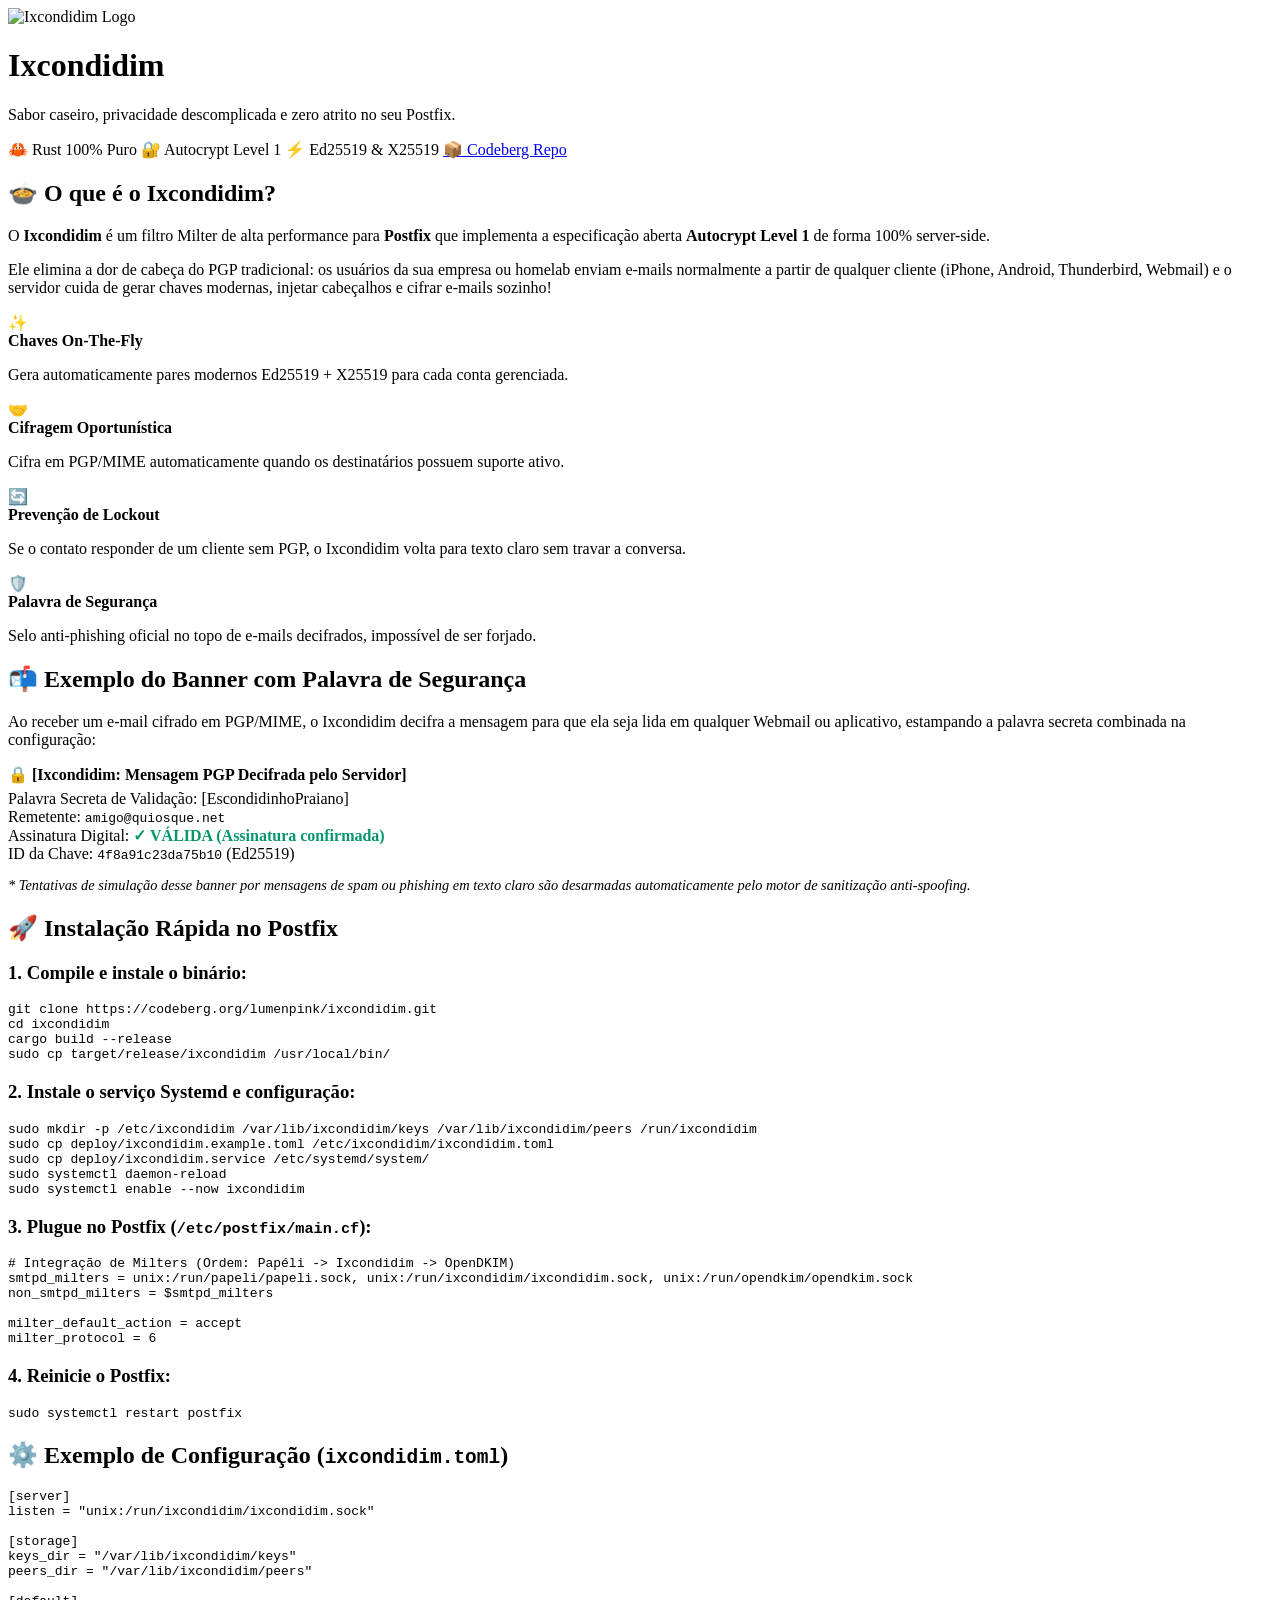
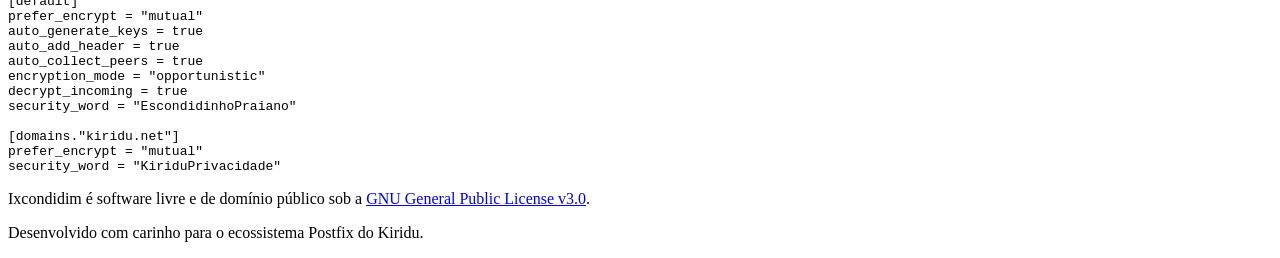
==== site/index.html @ bde9ca5f "feat: initial implementation of postfix autocrypt level 1 milter in rust" ====
<!DOCTYPE html>
<html lang="pt-BR">
<head>
  <meta charset="UTF-8">
  <meta name="viewport" content="width=device-width, initial-scale=1.0">
  <title>Ixcondidim — Filtro Milter Postfix Autocrypt L1 em Rust</title>
  <link rel="icon" type="image/svg+xml" href="/favicon.svg">
  <link rel="stylesheet" href="/assets/style.css">
</head>
<body>

  <header>
    <div class="header-container">
      <div class="logo-wrapper">
        <img src="/assets/logo.jpg" alt="Ixcondidim Logo" class="logo-img">
      </div>
      <h1>Ixcondidim</h1>
      <p class="tagline">Sabor caseiro, privacidade descomplicada e zero atrito no seu Postfix.</p>

      <div class="badges">
        <span class="badge badge-terracotta">🦀 Rust 100% Puro</span>
        <span class="badge badge-mint">🔐 Autocrypt Level 1</span>
        <span class="badge badge-ocean">⚡ Ed25519 & X25519</span>
        <a href="https://codeberg.org/lumenpink/ixcondidim" class="badge badge-ocean" target="_blank" rel="noopener">📦 Codeberg Repo</a>
      </div>
    </div>
  </header>

  <main class="container">
    <section class="card">
      <h2>🍲 O que é o Ixcondidim?</h2>
      <p>
        O <strong>Ixcondidim</strong> é um filtro Milter de alta performance para <strong>Postfix</strong> que implementa a especificação aberta <strong>Autocrypt Level 1</strong> de forma 100% server-side.
      </p>
      <p>
        Ele elimina a dor de cabeça do PGP tradicional: os usuários da sua empresa ou homelab enviam e-mails normalmente a partir de qualquer cliente (iPhone, Android, Thunderbird, Webmail) e o servidor cuida de gerar chaves modernas, injetar cabeçalhos e cifrar e-mails sozinho!
      </p>

      <div class="grid-features">
        <div class="feature-box">
          <div class="feature-icon">✨</div>
          <strong>Chaves On-The-Fly</strong>
          <p>Gera automaticamente pares modernos Ed25519 + X25519 para cada conta gerenciada.</p>
        </div>
        <div class="feature-box">
          <div class="feature-icon">🤝</div>
          <strong>Cifragem Oportunística</strong>
          <p>Cifra em PGP/MIME automaticamente quando os destinatários possuem suporte ativo.</p>
        </div>
        <div class="feature-box">
          <div class="feature-icon">🔄</div>
          <strong>Prevenção de Lockout</strong>
          <p>Se o contato responder de um cliente sem PGP, o Ixcondidim volta para texto claro sem travar a conversa.</p>
        </div>
        <div class="feature-box">
          <div class="feature-icon">🛡️</div>
          <strong>Palavra de Segurança</strong>
          <p>Selo anti-phishing oficial no topo de e-mails decifrados, impossível de ser forjado.</p>
        </div>
      </div>
    </section>

    <section class="card">
      <h2>📬 Exemplo do Banner com Palavra de Segurança</h2>
      <p>
        Ao receber um e-mail cifrado em PGP/MIME, o Ixcondidim decifra a mensagem para que ela seja lida em qualquer Webmail ou aplicativo, estampando a palavra secreta combinada na configuração:
      </p>

      <div class="banner-demo">
        <div style="font-weight: bold; margin-bottom: 6px;">🔒 [Ixcondidim: Mensagem PGP Decifrada pelo Servidor]</div>
        <div>Palavra Secreta de Validação: <span class="secret-badge">[EscondidinhoPraiano]</span></div>
        <div>Remetente: <code>amigo@quiosque.net</code></div>
        <div>Assinatura Digital: <strong style="color: #059669;">✓ VÁLIDA (Assinatura confirmada)</strong></div>
        <div>ID da Chave: <code>4f8a91c23da75b10</code> (Ed25519)</div>
      </div>

      <p style="font-size: 0.9rem; color: var(--text-muted);">
        <em>* Tentativas de simulação desse banner por mensagens de spam ou phishing em texto claro são desarmadas automaticamente pelo motor de sanitização anti-spoofing.</em>
      </p>
    </section>

    <section class="card">
      <h2>🚀 Instalação Rápida no Postfix</h2>

      <h3>1. Compile e instale o binário:</h3>
      <pre><code>git clone https://codeberg.org/lumenpink/ixcondidim.git
cd ixcondidim
cargo build --release
sudo cp target/release/ixcondidim /usr/local/bin/</code></pre>

      <h3>2. Instale o serviço Systemd e configuração:</h3>
      <pre><code>sudo mkdir -p /etc/ixcondidim /var/lib/ixcondidim/keys /var/lib/ixcondidim/peers /run/ixcondidim
sudo cp deploy/ixcondidim.example.toml /etc/ixcondidim/ixcondidim.toml
sudo cp deploy/ixcondidim.service /etc/systemd/system/
sudo systemctl daemon-reload
sudo systemctl enable --now ixcondidim</code></pre>

      <h3>3. Plugue no Postfix (<code>/etc/postfix/main.cf</code>):</h3>
      <pre><code># Integração de Milters (Ordem: Papéli -> Ixcondidim -> OpenDKIM)
smtpd_milters = unix:/run/papeli/papeli.sock, unix:/run/ixcondidim/ixcondidim.sock, unix:/run/opendkim/opendkim.sock
non_smtpd_milters = $smtpd_milters

milter_default_action = accept
milter_protocol = 6</code></pre>

      <h3>4. Reinicie o Postfix:</h3>
      <pre><code>sudo systemctl restart postfix</code></pre>
    </section>

    <section class="card">
      <h2>⚙️ Exemplo de Configuração (<code>ixcondidim.toml</code>)</h2>
      <pre><code>[server]
listen = "unix:/run/ixcondidim/ixcondidim.sock"

[storage]
keys_dir = "/var/lib/ixcondidim/keys"
peers_dir = "/var/lib/ixcondidim/peers"

[default]
prefer_encrypt = "mutual"
auto_generate_keys = true
auto_add_header = true
auto_collect_peers = true
encryption_mode = "opportunistic"
decrypt_incoming = true
security_word = "EscondidinhoPraiano"

[domains."kiridu.net"]
prefer_encrypt = "mutual"
security_word = "KiriduPrivacidade"</code></pre>
    </section>
  </main>

  <footer>
    <p>
      Ixcondidim é software livre e de domínio público sob a <a href="https://unlicense.org" target="_blank" rel="noopener">GNU General Public License v3.0</a>.
    </p>
    <p style="margin-top: 6px;">
      Desenvolvido com carinho para o ecossistema Postfix do Kiridu.
    </p>
  </footer>

</body>
</html>
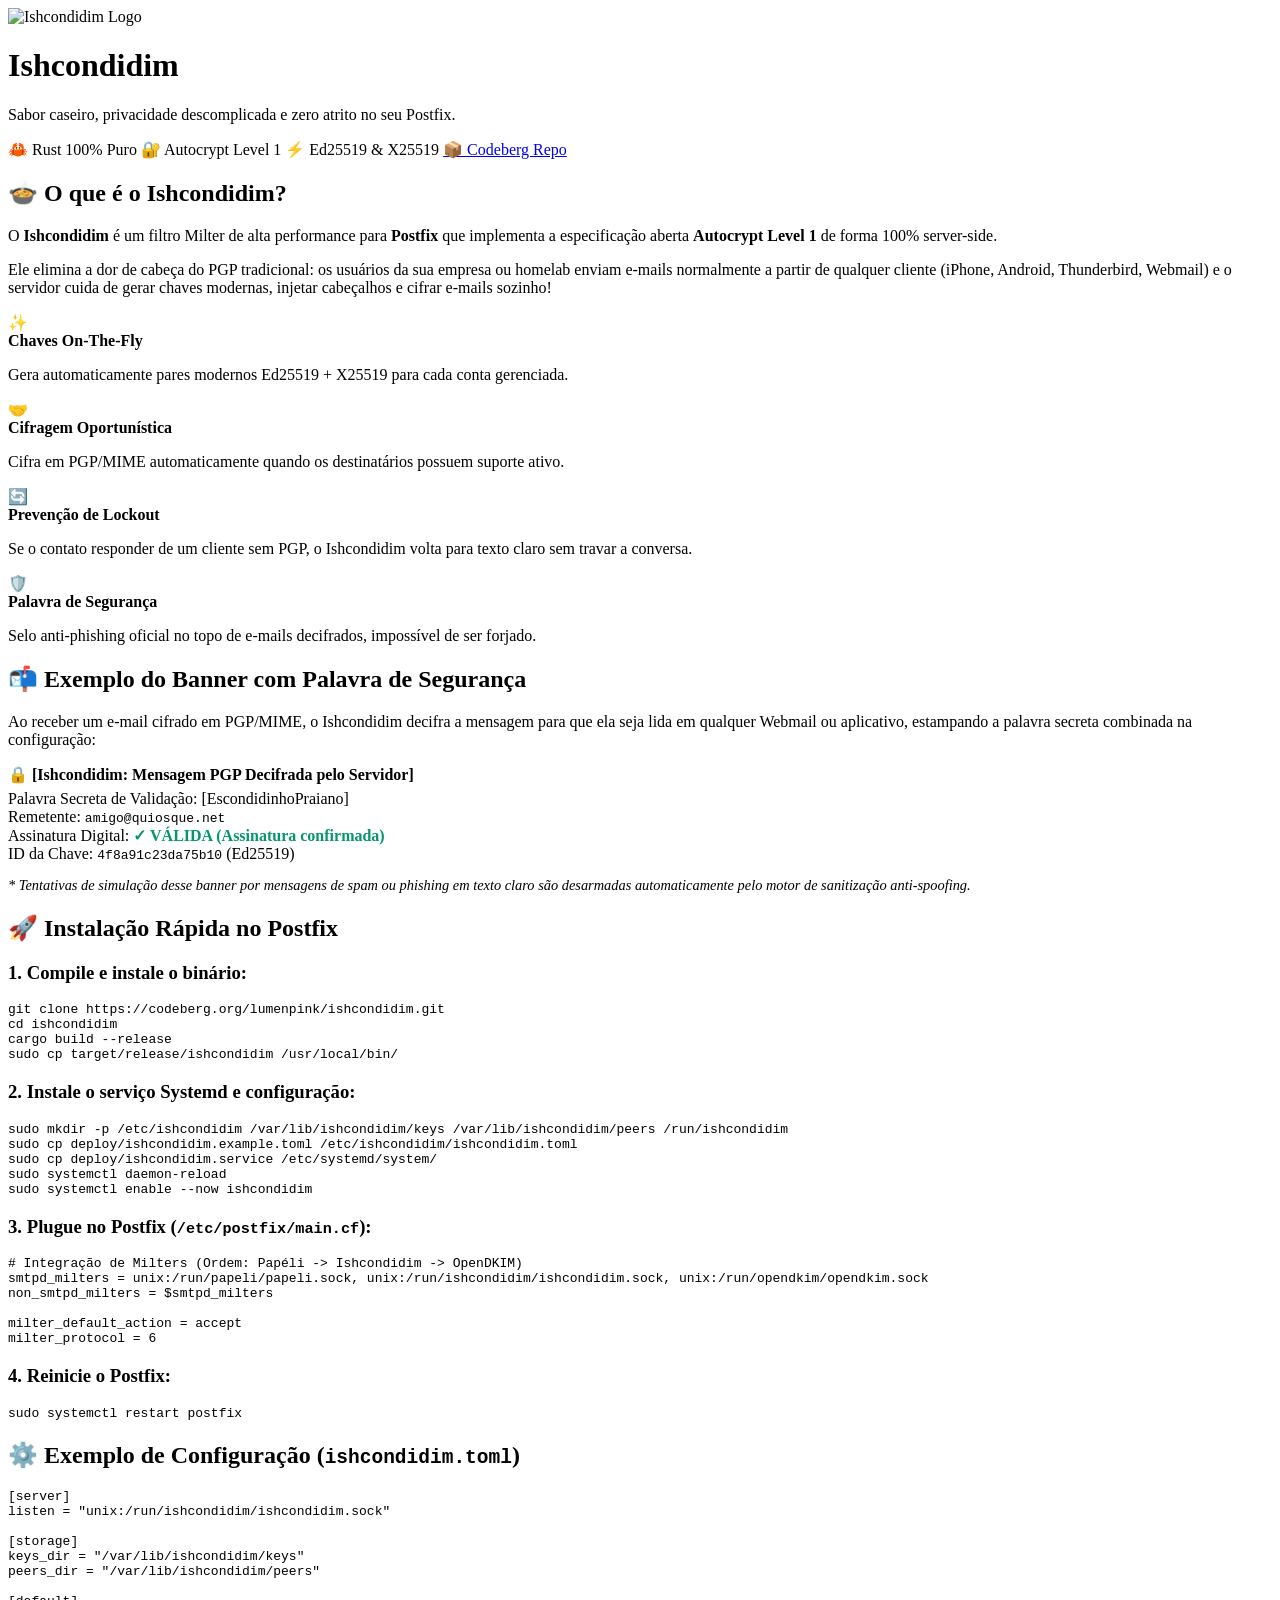
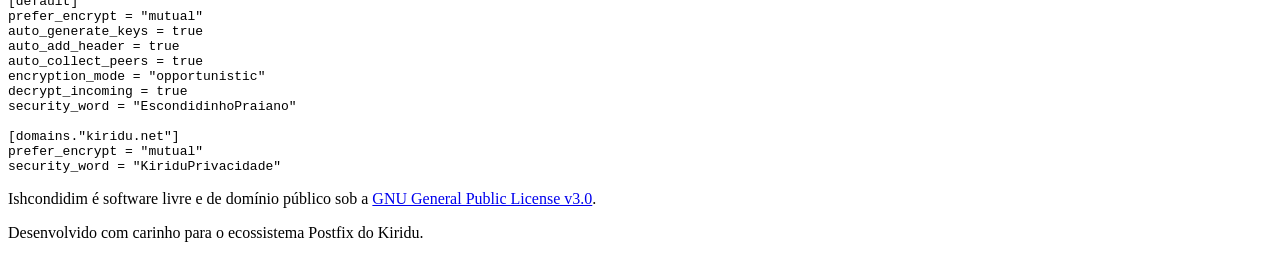
==== commit b31f43e9: "docs(crate): atualizar documentação e guias para ishcondidim (closes #1)" ====
--- a/site/index.html
+++ b/site/index.html
@@ -3,7 +3,7 @@
 <head>
   <meta charset="UTF-8">
   <meta name="viewport" content="width=device-width, initial-scale=1.0">
-  <title>Ixcondidim — Filtro Milter Postfix Autocrypt L1 em Rust</title>
+  <title>Ishcondidim — Filtro Milter Postfix Autocrypt L1 em Rust</title>
   <link rel="icon" type="image/svg+xml" href="/favicon.svg">
   <link rel="stylesheet" href="/assets/style.css">
 </head>
@@ -12,25 +12,25 @@
   <header>
     <div class="header-container">
       <div class="logo-wrapper">
-        <img src="/assets/logo.jpg" alt="Ixcondidim Logo" class="logo-img">
+        <img src="/assets/logo.jpg" alt="Ishcondidim Logo" class="logo-img">
       </div>
-      <h1>Ixcondidim</h1>
+      <h1>Ishcondidim</h1>
       <p class="tagline">Sabor caseiro, privacidade descomplicada e zero atrito no seu Postfix.</p>
 
       <div class="badges">
         <span class="badge badge-terracotta">🦀 Rust 100% Puro</span>
         <span class="badge badge-mint">🔐 Autocrypt Level 1</span>
         <span class="badge badge-ocean">⚡ Ed25519 & X25519</span>
-        <a href="https://codeberg.org/lumenpink/ixcondidim" class="badge badge-ocean" target="_blank" rel="noopener">📦 Codeberg Repo</a>
+        <a href="https://codeberg.org/lumenpink/ishcondidim" class="badge badge-ocean" target="_blank" rel="noopener">📦 Codeberg Repo</a>
       </div>
     </div>
   </header>
 
   <main class="container">
     <section class="card">
-      <h2>🍲 O que é o Ixcondidim?</h2>
+      <h2>🍲 O que é o Ishcondidim?</h2>
       <p>
-        O <strong>Ixcondidim</strong> é um filtro Milter de alta performance para <strong>Postfix</strong> que implementa a especificação aberta <strong>Autocrypt Level 1</strong> de forma 100% server-side.
+        O <strong>Ishcondidim</strong> é um filtro Milter de alta performance para <strong>Postfix</strong> que implementa a especificação aberta <strong>Autocrypt Level 1</strong> de forma 100% server-side.
       </p>
       <p>
         Ele elimina a dor de cabeça do PGP tradicional: os usuários da sua empresa ou homelab enviam e-mails normalmente a partir de qualquer cliente (iPhone, Android, Thunderbird, Webmail) e o servidor cuida de gerar chaves modernas, injetar cabeçalhos e cifrar e-mails sozinho!
@@ -50,7 +50,7 @@
         <div class="feature-box">
           <div class="feature-icon">🔄</div>
           <strong>Prevenção de Lockout</strong>
-          <p>Se o contato responder de um cliente sem PGP, o Ixcondidim volta para texto claro sem travar a conversa.</p>
+          <p>Se o contato responder de um cliente sem PGP, o Ishcondidim volta para texto claro sem travar a conversa.</p>
         </div>
         <div class="feature-box">
           <div class="feature-icon">🛡️</div>
@@ -63,11 +63,11 @@
     <section class="card">
       <h2>📬 Exemplo do Banner com Palavra de Segurança</h2>
       <p>
-        Ao receber um e-mail cifrado em PGP/MIME, o Ixcondidim decifra a mensagem para que ela seja lida em qualquer Webmail ou aplicativo, estampando a palavra secreta combinada na configuração:
+        Ao receber um e-mail cifrado em PGP/MIME, o Ishcondidim decifra a mensagem para que ela seja lida em qualquer Webmail ou aplicativo, estampando a palavra secreta combinada na configuração:
       </p>
 
       <div class="banner-demo">
-        <div style="font-weight: bold; margin-bottom: 6px;">🔒 [Ixcondidim: Mensagem PGP Decifrada pelo Servidor]</div>
+        <div style="font-weight: bold; margin-bottom: 6px;">🔒 [Ishcondidim: Mensagem PGP Decifrada pelo Servidor]</div>
         <div>Palavra Secreta de Validação: <span class="secret-badge">[EscondidinhoPraiano]</span></div>
         <div>Remetente: <code>amigo@quiosque.net</code></div>
         <div>Assinatura Digital: <strong style="color: #059669;">✓ VÁLIDA (Assinatura confirmada)</strong></div>
@@ -83,21 +83,21 @@
       <h2>🚀 Instalação Rápida no Postfix</h2>
 
       <h3>1. Compile e instale o binário:</h3>
-      <pre><code>git clone https://codeberg.org/lumenpink/ixcondidim.git
-cd ixcondidim
+      <pre><code>git clone https://codeberg.org/lumenpink/ishcondidim.git
+cd ishcondidim
 cargo build --release
-sudo cp target/release/ixcondidim /usr/local/bin/</code></pre>
+sudo cp target/release/ishcondidim /usr/local/bin/</code></pre>
 
       <h3>2. Instale o serviço Systemd e configuração:</h3>
-      <pre><code>sudo mkdir -p /etc/ixcondidim /var/lib/ixcondidim/keys /var/lib/ixcondidim/peers /run/ixcondidim
-sudo cp deploy/ixcondidim.example.toml /etc/ixcondidim/ixcondidim.toml
-sudo cp deploy/ixcondidim.service /etc/systemd/system/
+      <pre><code>sudo mkdir -p /etc/ishcondidim /var/lib/ishcondidim/keys /var/lib/ishcondidim/peers /run/ishcondidim
+sudo cp deploy/ishcondidim.example.toml /etc/ishcondidim/ishcondidim.toml
+sudo cp deploy/ishcondidim.service /etc/systemd/system/
 sudo systemctl daemon-reload
-sudo systemctl enable --now ixcondidim</code></pre>
+sudo systemctl enable --now ishcondidim</code></pre>
 
       <h3>3. Plugue no Postfix (<code>/etc/postfix/main.cf</code>):</h3>
-      <pre><code># Integração de Milters (Ordem: Papéli -> Ixcondidim -> OpenDKIM)
-smtpd_milters = unix:/run/papeli/papeli.sock, unix:/run/ixcondidim/ixcondidim.sock, unix:/run/opendkim/opendkim.sock
+      <pre><code># Integração de Milters (Ordem: Papéli -> Ishcondidim -> OpenDKIM)
+smtpd_milters = unix:/run/papeli/papeli.sock, unix:/run/ishcondidim/ishcondidim.sock, unix:/run/opendkim/opendkim.sock
 non_smtpd_milters = $smtpd_milters
 
 milter_default_action = accept
@@ -108,13 +108,13 @@
     </section>
 
     <section class="card">
-      <h2>⚙️ Exemplo de Configuração (<code>ixcondidim.toml</code>)</h2>
+      <h2>⚙️ Exemplo de Configuração (<code>ishcondidim.toml</code>)</h2>
       <pre><code>[server]
-listen = "unix:/run/ixcondidim/ixcondidim.sock"
+listen = "unix:/run/ishcondidim/ishcondidim.sock"
 
 [storage]
-keys_dir = "/var/lib/ixcondidim/keys"
-peers_dir = "/var/lib/ixcondidim/peers"
+keys_dir = "/var/lib/ishcondidim/keys"
+peers_dir = "/var/lib/ishcondidim/peers"
 
 [default]
 prefer_encrypt = "mutual"
@@ -133,7 +133,7 @@
 
   <footer>
     <p>
-      Ixcondidim é software livre e de domínio público sob a <a href="https://unlicense.org" target="_blank" rel="noopener">GNU General Public License v3.0</a>.
+      Ishcondidim é software livre e de domínio público sob a <a href="https://creativecommons.org/publicdomain/zero/1.0/" target="_blank" rel="noopener">GNU General Public License v3.0</a>.
     </p>
     <p style="margin-top: 6px;">
       Desenvolvido com carinho para o ecossistema Postfix do Kiridu.
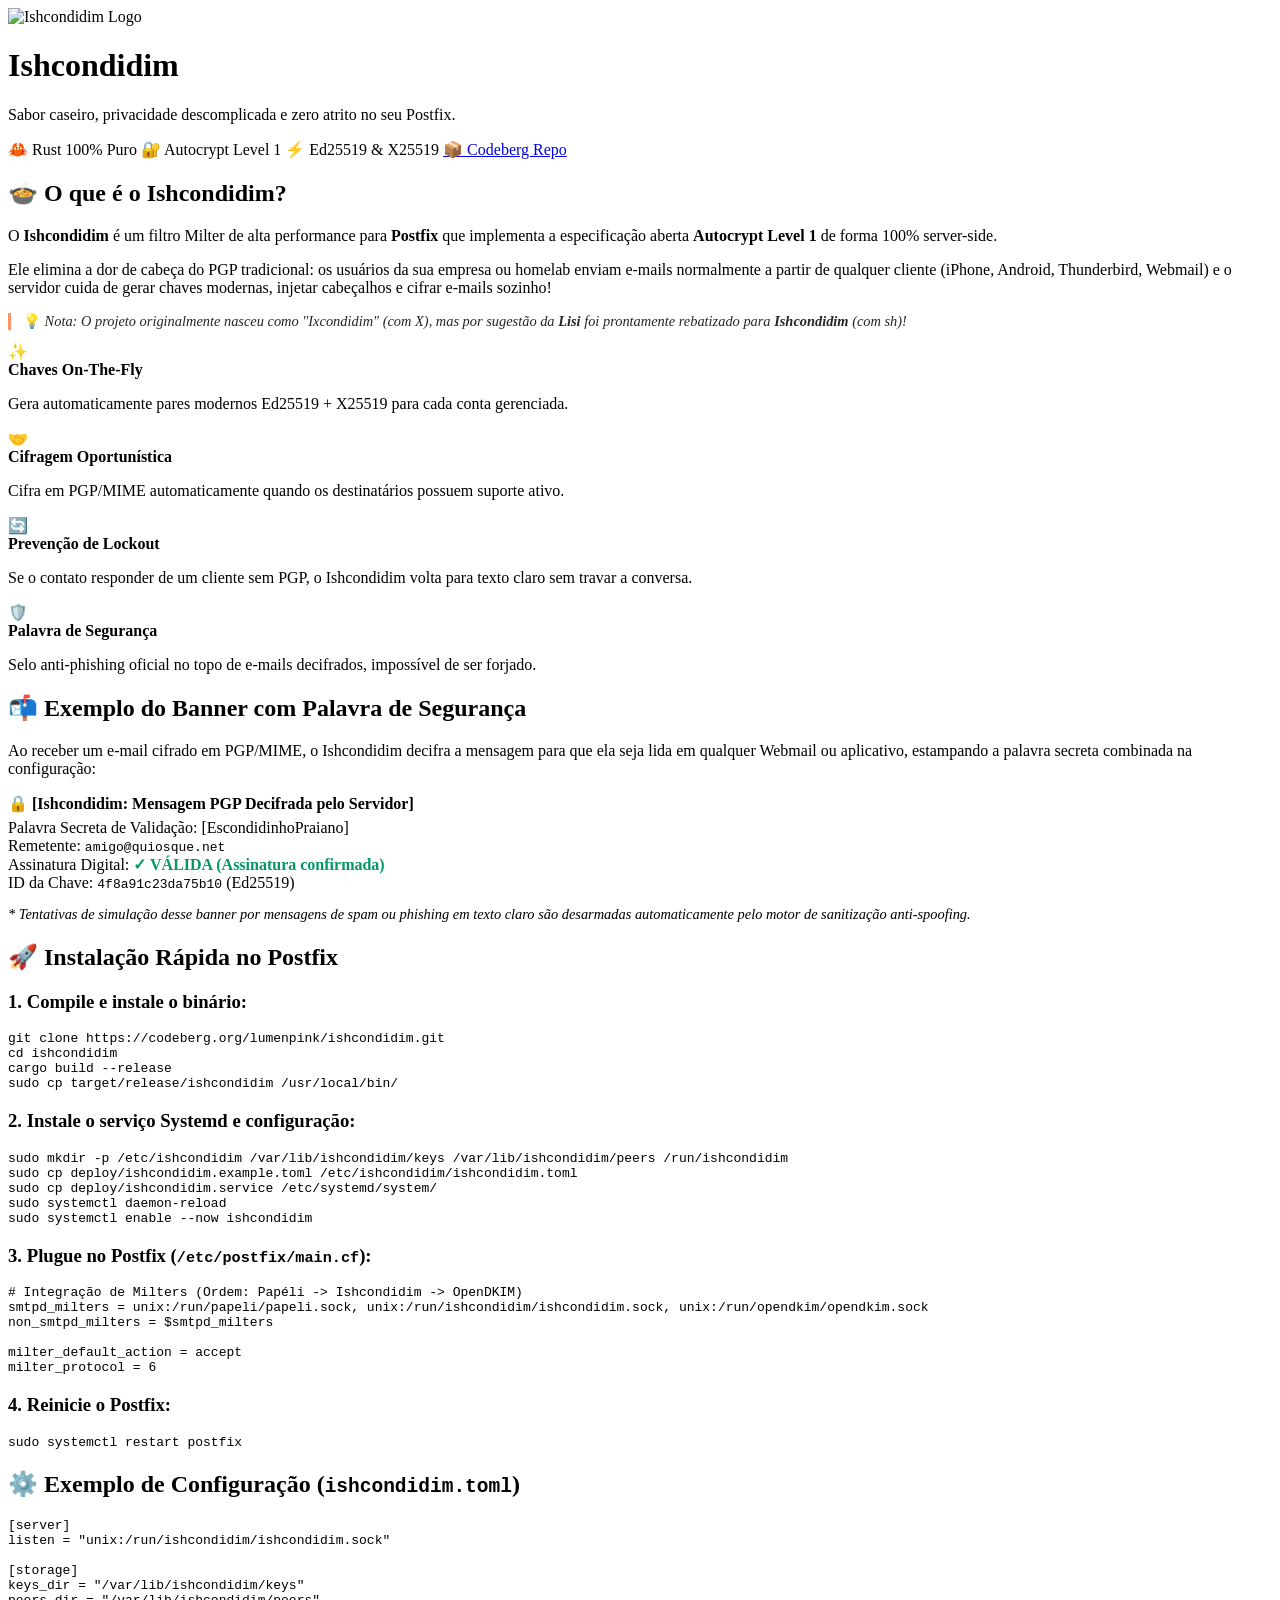
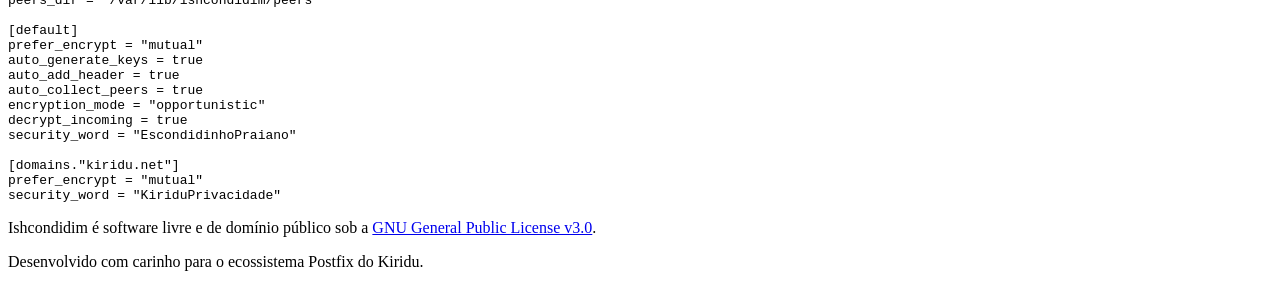
==== commit 695be423: "docs(naming): registrar nota sobre sugestao da Lisi na documentacao (closes #2)" ====
--- a/site/index.html
+++ b/site/index.html
@@ -34,6 +34,9 @@
       </p>
       <p>
         Ele elimina a dor de cabeça do PGP tradicional: os usuários da sua empresa ou homelab enviam e-mails normalmente a partir de qualquer cliente (iPhone, Android, Thunderbird, Webmail) e o servidor cuida de gerar chaves modernas, injetar cabeçalhos e cifrar e-mails sozinho!
+      </p>
+      <p style="font-size: 0.9em; opacity: 0.85; border-left: 3px solid #ff7f50; padding-left: 12px; margin: 12px 0;">
+        💡 <em>Nota: O projeto originalmente nasceu como "Ixcondidim" (com X), mas por sugestão da <strong>Lisi</strong> foi prontamente rebatizado para <strong>Ishcondidim</strong> (com sh)!</em>
       </p>
 
       <div class="grid-features">
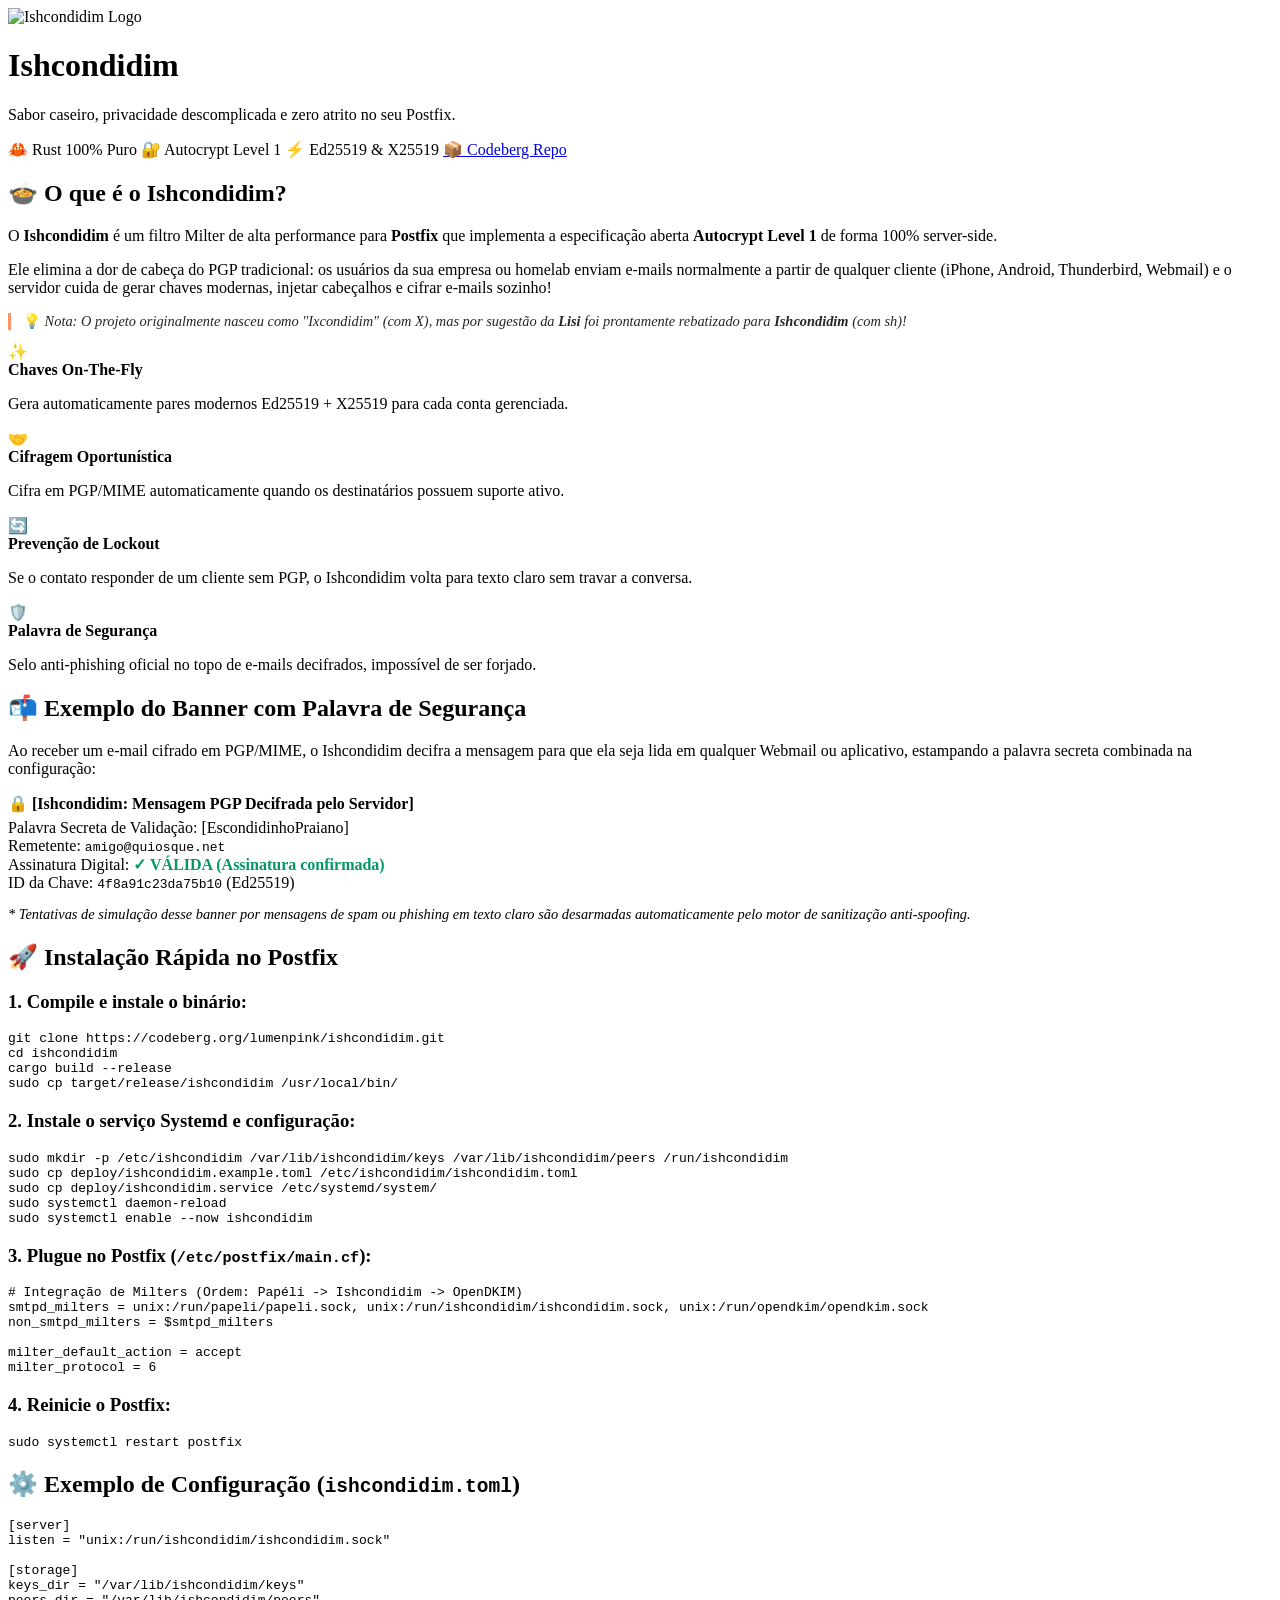
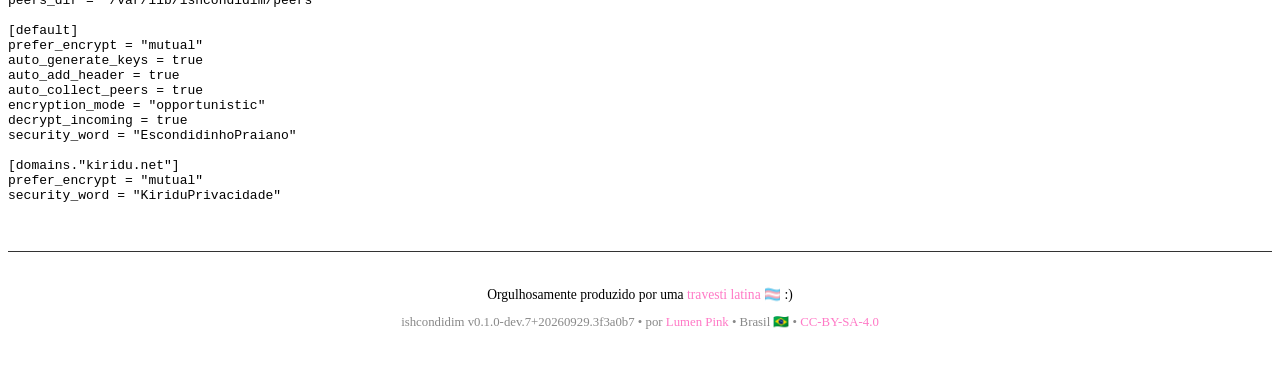
==== commit fb41d920: "chore(gost): align with GOST standards and canonical footer" ====
--- a/site/index.html
+++ b/site/index.html
@@ -6,6 +6,39 @@
   <title>Ishcondidim — Filtro Milter Postfix Autocrypt L1 em Rust</title>
   <link rel="icon" type="image/svg+xml" href="/favicon.svg">
   <link rel="stylesheet" href="/assets/style.css">
+
+  <style>
+    .site-footer {
+      border-top: 1px solid var(--border, #333);
+      padding: 2rem 1rem;
+      margin-top: 3rem;
+      text-align: center;
+      font-size: 0.85rem;
+      line-height: 1.6;
+    }
+    .footer-canonical {
+      display: flex;
+      flex-direction: column;
+      gap: 0.4rem;
+      align-items: center;
+      justify-content: center;
+    }
+    .footer-line-identity {
+      font-weight: 500;
+    }
+    .footer-line-metadata {
+      color: var(--text-muted, #888);
+      font-size: 0.8rem;
+    }
+    .site-footer a {
+      color: var(--accent, #ff79c6);
+      text-decoration: none;
+    }
+    .site-footer a:hover {
+      text-decoration: underline;
+    }
+  </style>
+
 </head>
 <body>
 
@@ -134,13 +167,15 @@
     </section>
   </main>
 
-  <footer>
-    <p>
-      Ishcondidim é software livre e de domínio público sob a <a href="https://creativecommons.org/publicdomain/zero/1.0/" target="_blank" rel="noopener">GNU General Public License v3.0</a>.
-    </p>
-    <p style="margin-top: 6px;">
-      Desenvolvido com carinho para o ecossistema Postfix do Kiridu.
-    </p>
+  <footer class="site-footer">
+    <div class="footer-canonical">
+      <div class="footer-line footer-line-identity">
+        Orgulhosamente produzido por uma <a href="https://travesti.2lp.in/pt/" target="_blank" rel="noopener">travesti latina</a> 🏳️‍⚧️ :)
+      </div>
+      <div class="footer-line footer-line-metadata">
+        ishcondidim v0.1.0-dev.7+20260929.3f3a0b7 • por <a href="https://lumen.pink" target="_blank" rel="noopener">Lumen Pink</a> • Brasil 🇧🇷 • <a href="LICENSE" target="_blank" rel="noopener">CC-BY-SA-4.0</a>
+      </div>
+    </div>
   </footer>
 
 </body>
